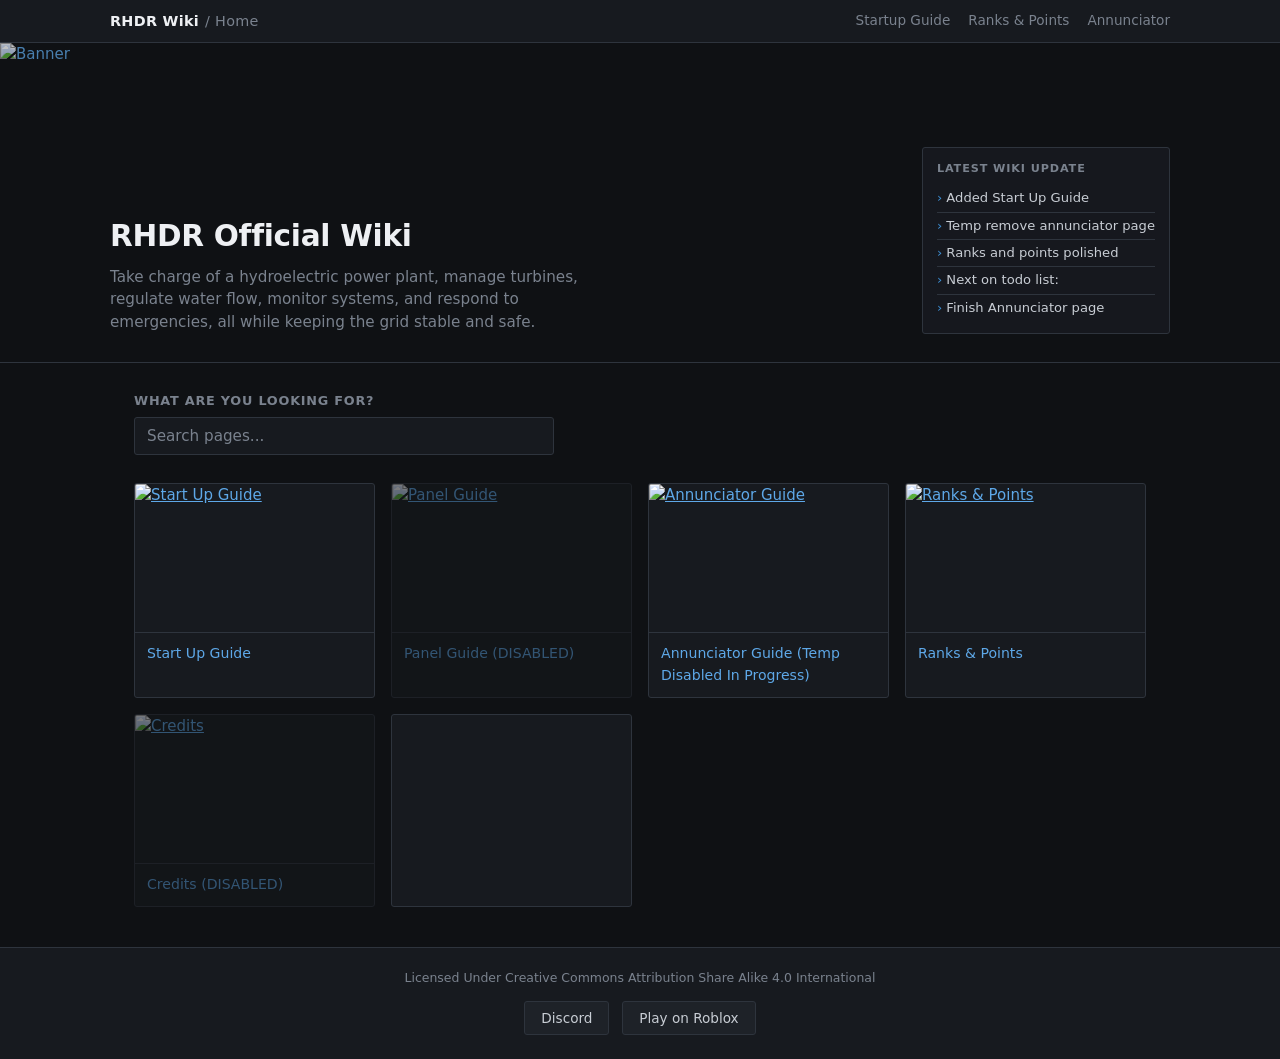
==== index.html @ 82c4a5c5 "Initial commit" ====
<!DOCTYPE html>
<html lang="en">
<head>
<meta charset="UTF-8">
<meta name="viewport" content="width=device-width, initial-scale=1.0">
<title>RHDR Official Wiki</title>
<link rel="stylesheet" href="css/main.css">
</head>
<body>

<nav class="site-nav">
  <div class="site-nav-inner">
    <a class="brand" href="index.html">RHDR Wiki<span>/ Home</span></a>
    <ul class="site-nav-links">
      <li><a href="startUpGuide.html">Startup Guide</a></li>
      <li><a href="Ranks_And_Points.html">Ranks &amp; Points</a></li>
      <li><a href="Annunciator_Guide.html">Annunciator</a></li>
    </ul>
  </div>
</nav>

<header class="hero">
  <div class="hero-overlay"></div>
  <a href="#"><img id="hero-img" src="images/Banner1.png" alt="Banner" /></a>
  <div class="hero-content">
    <div class="hero-left">
      <h1>RHDR Official Wiki</h1>
      <p>Take charge of a hydroelectric power plant, manage turbines, regulate water flow, monitor systems, and respond to emergencies, all while keeping the grid stable and safe.</p>
    </div>
    <div class="hero-right">      
      <h2>Latest Wiki Update</h2>
      <ul>
        <li>Added Start Up Guide</li>
        <li>Temp remove annunciator page</li>
        <li>Ranks and points polished</li>
        <li>Next on todo list: </li>
        <li>Finish Annunciator page</li>
      </ul>
    </div>
  </div>
</header>

<div class="container">

  <div class="search-wrapper">
    <label for="page-search">What are you looking for?</label>
    <input type="text" id="page-search" placeholder="Search pages..." autocomplete="off">
  </div>

  <div class="cards-wrapper">
    <div class="cards" id="cards-container">
      <div class="card">
        <a href="startUpGuide.html"><img src="images/thumb1.png" alt="Start Up Guide"></a>
        <a href="startUpGuide.html">Start Up Guide</a>
      </div>
      <div class="card">
        <a href=""><img src="images/thumb2.png" alt="Panel Guide"></a>
        <a href="">Panel Guide (DISABLED)</a>
      </div>
      <div class="card">
        <a href="Annunciator_Guide.html"><img src="images/thumb5.png" alt="Annunciator Guide"></a>
        <a href="Annunciator_Guide.html">Annunciator Guide (Temp Disabled In Progress)</a>
      </div>
      <div class="card">
        <a href="Ranks_And_Points.html"><img src="images/thumb3.png" alt="Ranks & Points"></a>
        <a href="Ranks_And_Points.html">Ranks & Points</a>
      </div>
      <div class="card">
        <a href="#"><img src="images/thumb4.png" alt="Credits"></a>
        <a href="#">Credits (DISABLED)</a>
      </div>
      <div class="card">
        <a href="#"></a>
      </div>
    </div>
  </div>

</div>

<footer>
  <div class="footer-content">
    <p>Licensed Under Creative Commons Attribution Share Alike 4.0 International</p>
    <div class="footer-buttons">
      <a href="https://discord.gg/nUVyCrZCnU" target="_blank"><button>Discord</button></a>
      <a href="https://www.roblox.com/games/18319297875/Hydro-electric-Simulator" target="_blank"><button>Play on Roblox</button></a>
    </div>
  </div>
</footer>

<script src="js/main.js"></script>
</body>
</html>
---- css/main.css ----
:root {
  --bg: #0f1114;
  --bg-raised: #171a1f;
  --bg-panel: #1e2228;
  --border: #2e343d;
  --border-strong: #3a424e;
  --text: #c8cdd4;
  --text-muted: #7a828e;
  --text-bright: #eef0f3;
  --link: #5ea8e8;
  --link-hover: #8ec4f5;
  --accent: #3d8fd4;
  --accent-muted: #2a6496;
  --ok: #3a9e62;
  --warn: #b8922a;
  --alarm: #c44e4e;
  --font: "Segoe UI", system-ui, -apple-system, BlinkMacSystemFont, sans-serif;
  --font-mono: "Consolas", "Courier New", monospace;
  --radius: 3px;
  --shadow: 0 1px 3px rgba(0, 0, 0, 0.35);
}

*,
*::before,
*::after {
  box-sizing: border-box;
  margin: 0;
  padding: 0;
}

html {
  scroll-behavior: smooth;
}

body {
  font-family: var(--font);
  background: var(--bg);
  color: var(--text);
  line-height: 1.55;
  display: flex;
  flex-direction: column;
  min-height: 100vh;
  font-size: 15px;
}

a {
  color: var(--link);
}

a:hover {
  color: var(--link-hover);
}

/* ---- site nav ---- */

.site-nav {
  background: var(--bg-raised);
  border-bottom: 1px solid var(--border);
  padding: 0 24px;
  position: sticky;
  top: 0;
  z-index: 50;
}

.site-nav-inner {
  max-width: 1060px;
  margin: 0 auto;
  display: flex;
  align-items: center;
  justify-content: space-between;
  height: 42px;
}

.site-nav .brand {
  color: var(--text-bright);
  text-decoration: none;
  font-weight: 600;
  font-size: 0.9rem;
  letter-spacing: 0.02em;
}

.site-nav .brand span {
  color: var(--text-muted);
  font-weight: 400;
  margin-left: 6px;
}

.site-nav-links {
  display: flex;
  gap: 18px;
  list-style: none;
}

.site-nav-links a {
  color: var(--text-muted);
  text-decoration: none;
  font-size: 0.85rem;
}

.site-nav-links a:hover {
  color: var(--text-bright);
}

/* ---- hero ---- */

.hero {
  position: relative;
  width: 100%;
  height: 320px;
  overflow: hidden;
  display: flex;
  align-items: flex-end;
  padding: 0 24px 28px;
  border-bottom: 1px solid var(--border);
}

.hero img,
.hero > a img {
  position: absolute;
  inset: 0;
  width: 100%;
  height: 100%;
  object-fit: cover;
  z-index: 1;
}

.hero-overlay {
  position: absolute;
  inset: 0;
  background: linear-gradient(
    to top,
    rgba(15, 17, 20, 0.95) 0%,
    rgba(15, 17, 20, 0.55) 45%,
    rgba(15, 17, 20, 0.25) 100%
  );
  z-index: 2;
}

.hero-content {
  position: relative;
  z-index: 3;
  display: flex;
  justify-content: space-between;
  align-items: flex-end;
  width: 100%;
  max-width: 1060px;
  margin: 0 auto;
  gap: 24px;
}

.hero-left {
  max-width: 58%;
}

.hero-left h1 {
  font-size: 1.85rem;
  font-weight: 600;
  margin-bottom: 6px;
  color: var(--text-bright);
  letter-spacing: -0.01em;
}

.hero-left p {
  font-size: 0.95rem;
  line-height: 1.5;
  color: var(--text-muted);
  max-width: 52ch;
}

.hero-right {
  max-width: 300px;
  background: rgba(23, 26, 31, 0.92);
  border: 1px solid var(--border);
  border-radius: var(--radius);
  padding: 12px 14px;
  font-size: 0.82rem;
}

.hero-right h2 {
  color: var(--text-muted);
  font-size: 0.7rem;
  font-weight: 600;
  text-transform: uppercase;
  letter-spacing: 0.08em;
  margin-bottom: 8px;
}

.hero-right ul {
  list-style: none;
  color: var(--text);
}

.hero-right li {
  padding: 3px 0;
  border-bottom: 1px solid var(--border);
}

.hero-right li:last-child {
  border-bottom: none;
}

.hero-right li::before {
  content: "› ";
  color: var(--accent);
}

/* ---- layout ---- */

.container {
  max-width: 1060px;
  margin: 0 auto;
  padding: 28px 24px 40px;
  flex: 1;
  width: 100%;
}

.page-toolbar {
  margin-bottom: 20px;
}

/* ---- search ---- */

.search-wrapper {
  margin: 0 0 28px;
  max-width: 420px;
}

.search-wrapper label {
  display: block;
  margin-bottom: 6px;
  font-size: 0.8rem;
  font-weight: 600;
  text-transform: uppercase;
  letter-spacing: 0.06em;
  color: var(--text-muted);
}

.search-wrapper input {
  width: 100%;
  padding: 9px 12px;
  border-radius: var(--radius);
  border: 1px solid var(--border);
  background: var(--bg-raised);
  color: var(--text-bright);
  outline: none;
  font-size: 0.95rem;
  font-family: inherit;
  transition: border-color 0.15s;
}

.search-wrapper input:focus {
  border-color: var(--accent-muted);
}

.search-wrapper input::placeholder {
  color: var(--text-muted);
}

/* ---- index cards ---- */

.cards-wrapper {
  margin-top: 8px;
}

.cards-wrapper .cards {
  display: grid;
  grid-template-columns: repeat(auto-fill, minmax(200px, 1fr));
  gap: 16px;
}

.cards-wrapper .card {
  background: var(--bg-raised);
  border: 1px solid var(--border);
  border-radius: var(--radius);
  overflow: hidden;
  transition: border-color 0.15s;
}

.cards-wrapper .card img {
  width: 100%;
  aspect-ratio: 16 / 10;
  object-fit: cover;
  display: block;
  border-bottom: 1px solid var(--border);
}

.cards-wrapper .card > a:last-child,
.cards-wrapper .card a:not(:has(img)) {
  display: block;
  padding: 10px 12px;
  color: var(--link);
  text-decoration: none;
  font-size: 0.88rem;
  font-weight: 500;
}

.cards-wrapper .card:hover {
  border-color: var(--border-strong);
}

.cards-wrapper .card:hover > a:last-child {
  color: var(--link-hover);
}

.cards-wrapper .card.highlight {
  border-color: var(--accent-muted);
  background: var(--bg-panel);
}

.cards-wrapper .card:has(a[href=""]),
.cards-wrapper .card:has(a[href="#"]:not(:only-child)) {
  opacity: 0.45;
}

/* ---- content pages ---- */

.content-card {
  background: var(--bg-raised);
  border: 1px solid var(--border);
  border-radius: var(--radius);
  padding: 24px 28px;
  margin-bottom: 24px;
}

.content-card > h3,
.content-card > h2 {
  color: var(--text-bright);
  font-size: 1.05rem;
  font-weight: 600;
  margin-bottom: 16px;
  padding-bottom: 10px;
  border-bottom: 1px solid var(--border);
}

.content-card p {
  margin-bottom: 10px;
}

.content-card ul,
.content-card ol {
  margin: 8px 0 12px 22px;
}

.content-card li {
  margin-bottom: 4px;
}

.content-card b,
.content-card strong {
  color: var(--text-bright);
  font-weight: 600;
}

/* ---- tables ---- */

table,
.points-table {
  width: 100%;
  border-collapse: collapse;
  font-size: 0.9rem;
}

table th,
table td,
.points-table th,
.points-table td {
  border: 1px solid var(--border);
  padding: 8px 12px;
  text-align: left;
}

table th,
.points-table th {
  background: var(--bg-panel);
  color: var(--text-muted);
  font-size: 0.78rem;
  font-weight: 600;
  text-transform: uppercase;
  letter-spacing: 0.04em;
}

table tr:nth-child(even),
.points-table tr:nth-child(even) {
  background: rgba(255, 255, 255, 0.02);
}

table tr:hover,
.points-table tr:hover {
  background: rgba(255, 255, 255, 0.04);
}

/* ---- buttons ---- */

.back-button {
  background: transparent;
  color: var(--text-muted);
  border: 1px solid var(--border);
  padding: 6px 14px;
  border-radius: var(--radius);
  cursor: pointer;
  font-size: 0.85rem;
  font-family: inherit;
  transition: color 0.15s, border-color 0.15s;
}

.back-button:hover {
  color: var(--text-bright);
  border-color: var(--border-strong);
}

.footer-buttons a {
  text-decoration: none;
}

.footer-buttons button {
  background: var(--bg-panel);
  color: var(--text);
  border: 1px solid var(--border);
  padding: 8px 16px;
  margin: 4px;
  border-radius: var(--radius);
  cursor: pointer;
  font-size: 0.85rem;
  font-family: inherit;
  transition: background 0.15s, border-color 0.15s;
}

.footer-buttons button:hover {
  background: var(--bg-raised);
  border-color: var(--border-strong);
  color: var(--text-bright);
}

/* ---- forms (calculator etc.) ---- */

.form-row {
  display: flex;
  gap: 16px;
  flex-wrap: wrap;
  margin-bottom: 14px;
}

.form-field label {
  display: block;
  margin-bottom: 4px;
  font-size: 0.78rem;
  color: var(--text-muted);
  text-transform: uppercase;
  letter-spacing: 0.04em;
}

.form-input {
  padding: 7px 10px;
  border-radius: var(--radius);
  border: 1px solid var(--border);
  background: var(--bg);
  color: var(--text-bright);
  width: 130px;
  font-family: var(--font-mono);
  font-size: 0.9rem;
}

.form-input:focus {
  outline: none;
  border-color: var(--accent-muted);
}

.result-highlight {
  font-weight: 600;
  font-size: 1.05rem;
  color: var(--ok);
  font-family: var(--font-mono);
  margin-bottom: 16px;
}

.result-text {
  font-size: 0.95rem;
  font-family: var(--font-mono);
  color: var(--text);
}

.section-divider {
  border-top: 1px solid var(--border);
  padding-top: 16px;
  margin-top: 16px;
}

.section-divider h3 {
  border: none;
  padding-bottom: 0;
  margin-bottom: 12px;
}

/* ---- footer ---- */

footer {
  background: var(--bg-raised);
  border-top: 1px solid var(--border);
  padding: 20px 24px;
  text-align: center;
  margin-top: auto;
}

.footer-content {
  max-width: 1060px;
  margin: 0 auto;
}

.footer-content > p {
  font-size: 0.78rem;
  color: var(--text-muted);
  margin-bottom: 10px;
}

/* ---- responsive ---- */

@media (max-width: 720px) {
  .hero {
    height: auto;
    min-height: 240px;
    padding: 16px;
    align-items: flex-end;
  }

  .hero-content {
    flex-direction: column;
    align-items: flex-start;
  }

  .hero-left,
  .hero-right {
    max-width: 100%;
  }

  .hero-left h1 {
    font-size: 1.45rem;
  }

  .site-nav-links {
    display: none;
  }

  .content-card {
    padding: 18px 16px;
  }
}
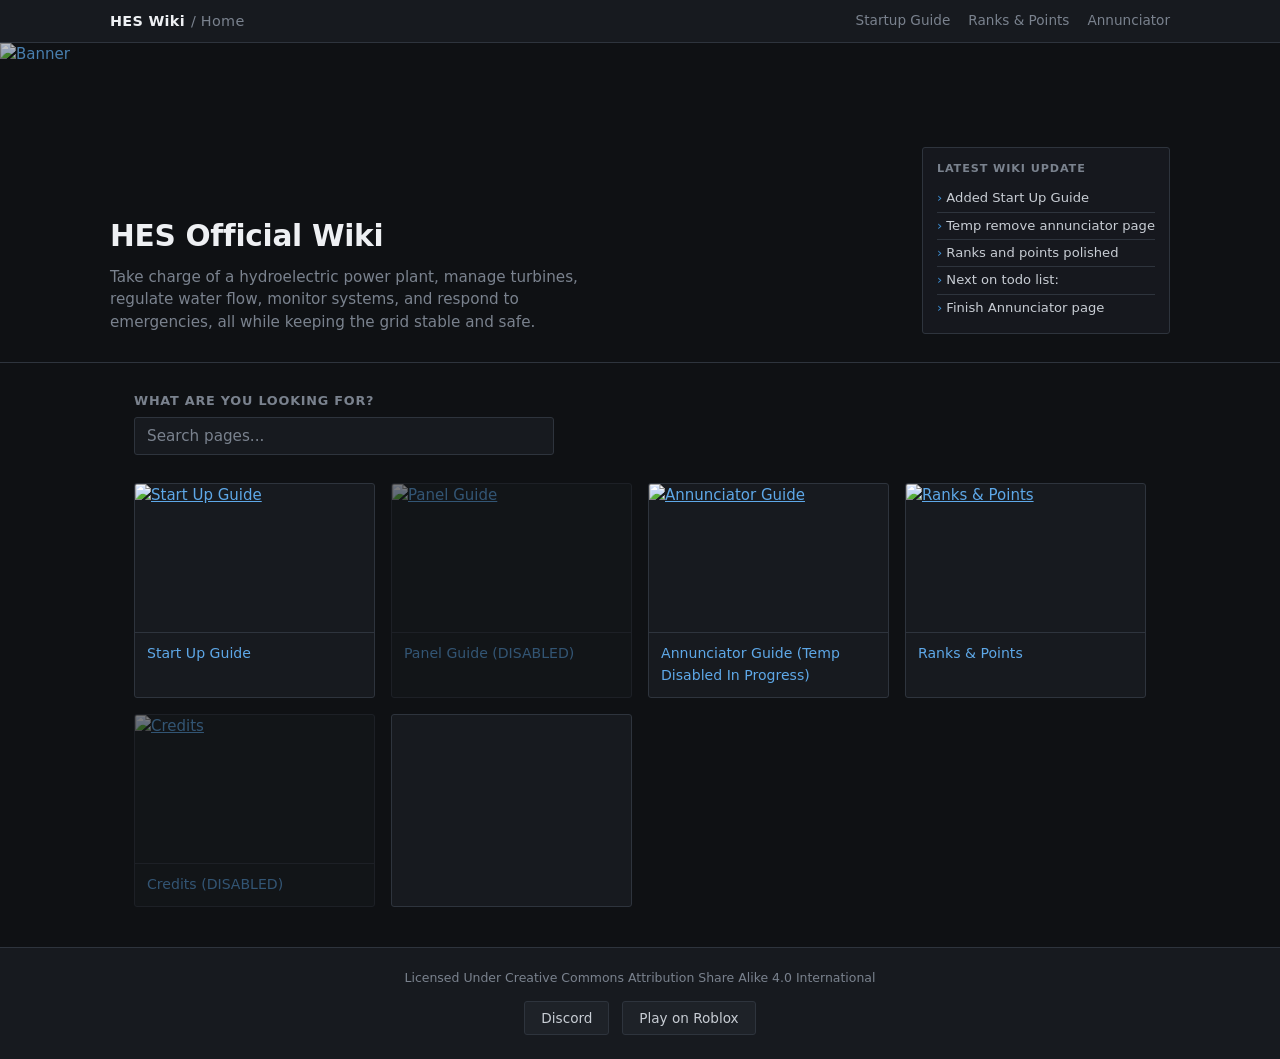
==== commit 6af7c2c4: "Update typos" ====
--- a/index.html
+++ b/index.html
@@ -3,14 +3,14 @@
 <head>
 <meta charset="UTF-8">
 <meta name="viewport" content="width=device-width, initial-scale=1.0">
-<title>RHDR Official Wiki</title>
+<title>HES Official Wiki</title>
 <link rel="stylesheet" href="css/main.css">
 </head>
 <body>
 
 <nav class="site-nav">
   <div class="site-nav-inner">
-    <a class="brand" href="index.html">RHDR Wiki<span>/ Home</span></a>
+    <a class="brand" href="index.html">HES Wiki<span>/ Home</span></a>
     <ul class="site-nav-links">
       <li><a href="startUpGuide.html">Startup Guide</a></li>
       <li><a href="Ranks_And_Points.html">Ranks &amp; Points</a></li>
@@ -24,7 +24,7 @@
   <a href="#"><img id="hero-img" src="images/Banner1.png" alt="Banner" /></a>
   <div class="hero-content">
     <div class="hero-left">
-      <h1>RHDR Official Wiki</h1>
+      <h1>HES Official Wiki</h1>
       <p>Take charge of a hydroelectric power plant, manage turbines, regulate water flow, monitor systems, and respond to emergencies, all while keeping the grid stable and safe.</p>
     </div>
     <div class="hero-right">      
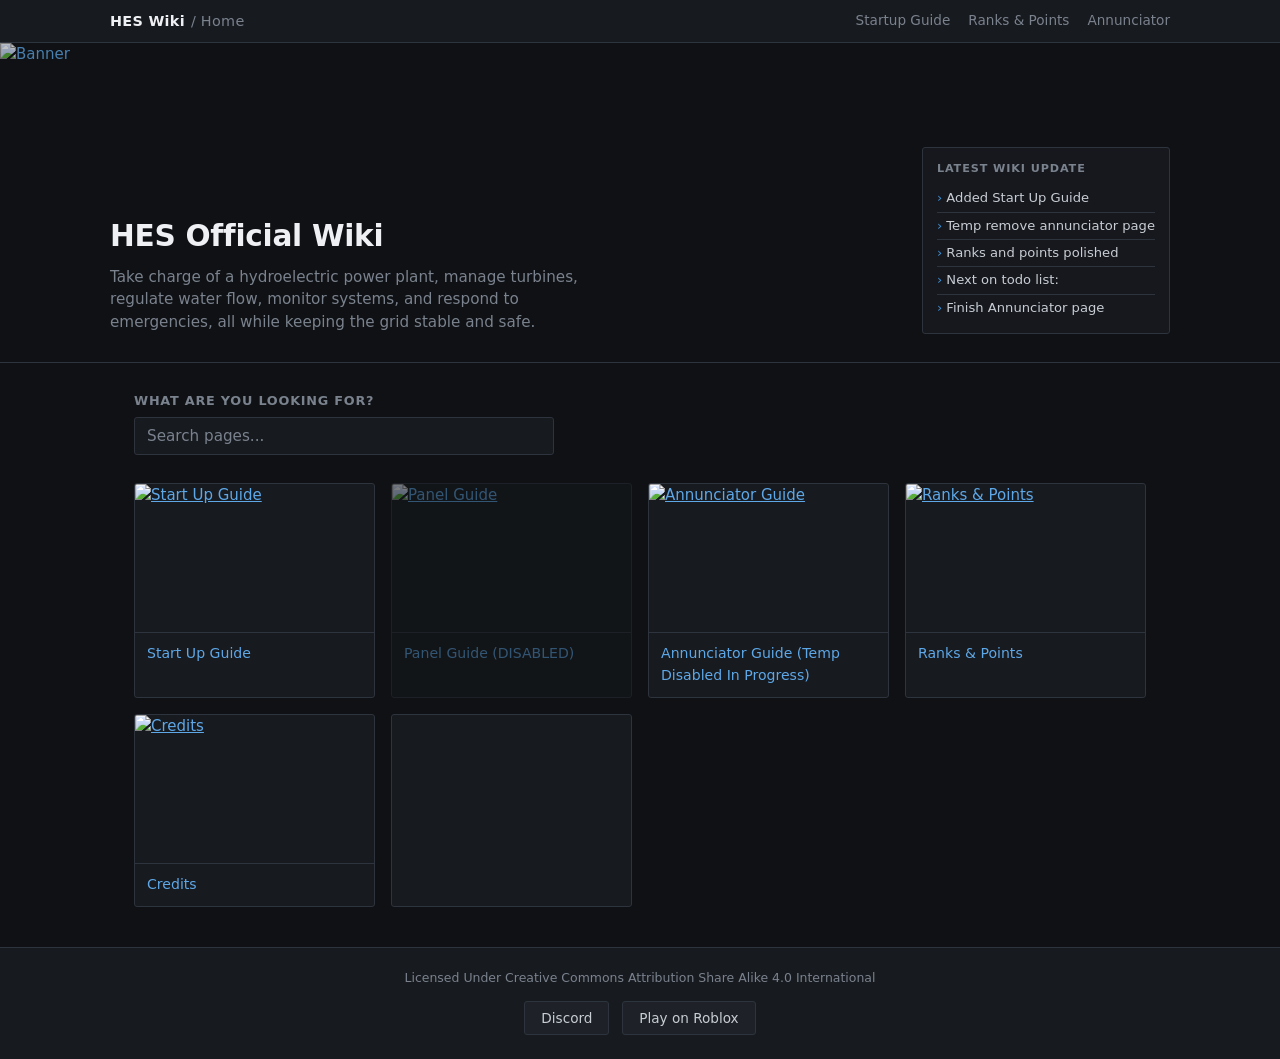
==== commit cf312ae2: "Fixed Credit Button index.html" ====
--- a/index.html
+++ b/index.html
@@ -66,8 +66,8 @@
         <a href="Ranks_And_Points.html">Ranks & Points</a>
       </div>
       <div class="card">
-        <a href="#"><img src="images/thumb4.png" alt="Credits"></a>
-        <a href="#">Credits (DISABLED)</a>
+        <a href="Credits.html"><img src="images/thumb4.png" alt="Credits"></a>
+        <a href="Credits.html">Credits</a>
       </div>
       <div class="card">
         <a href="#"></a>
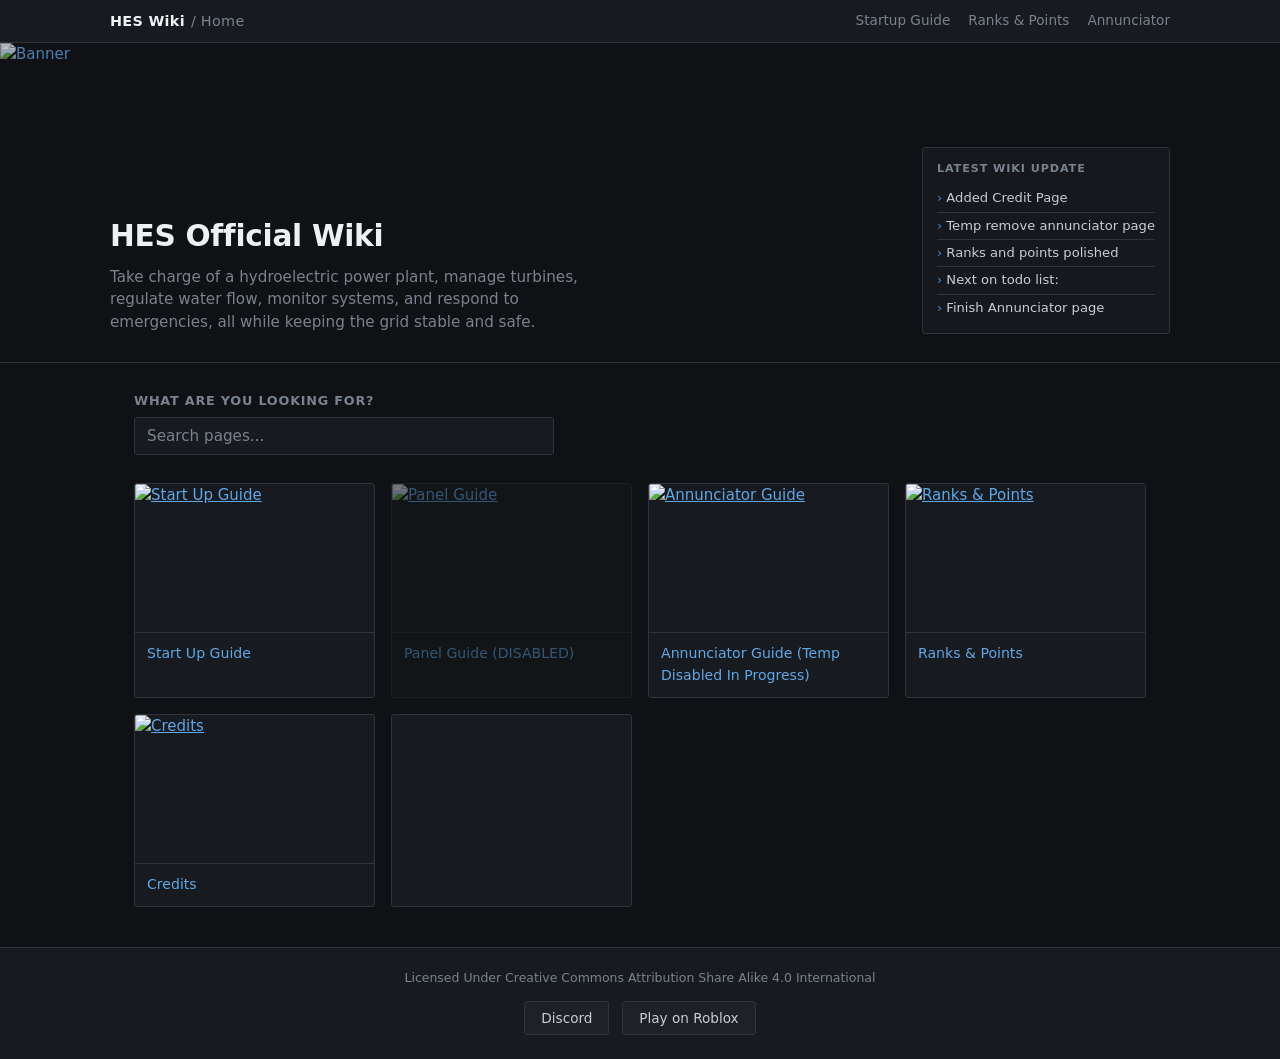
==== commit 0da08d45: "Fixed last Wiki update indicator" ====
--- a/index.html
+++ b/index.html
@@ -30,7 +30,7 @@
     <div class="hero-right">      
       <h2>Latest Wiki Update</h2>
       <ul>
-        <li>Added Start Up Guide</li>
+        <li>Added Credit Page</li>
         <li>Temp remove annunciator page</li>
         <li>Ranks and points polished</li>
         <li>Next on todo list: </li>
